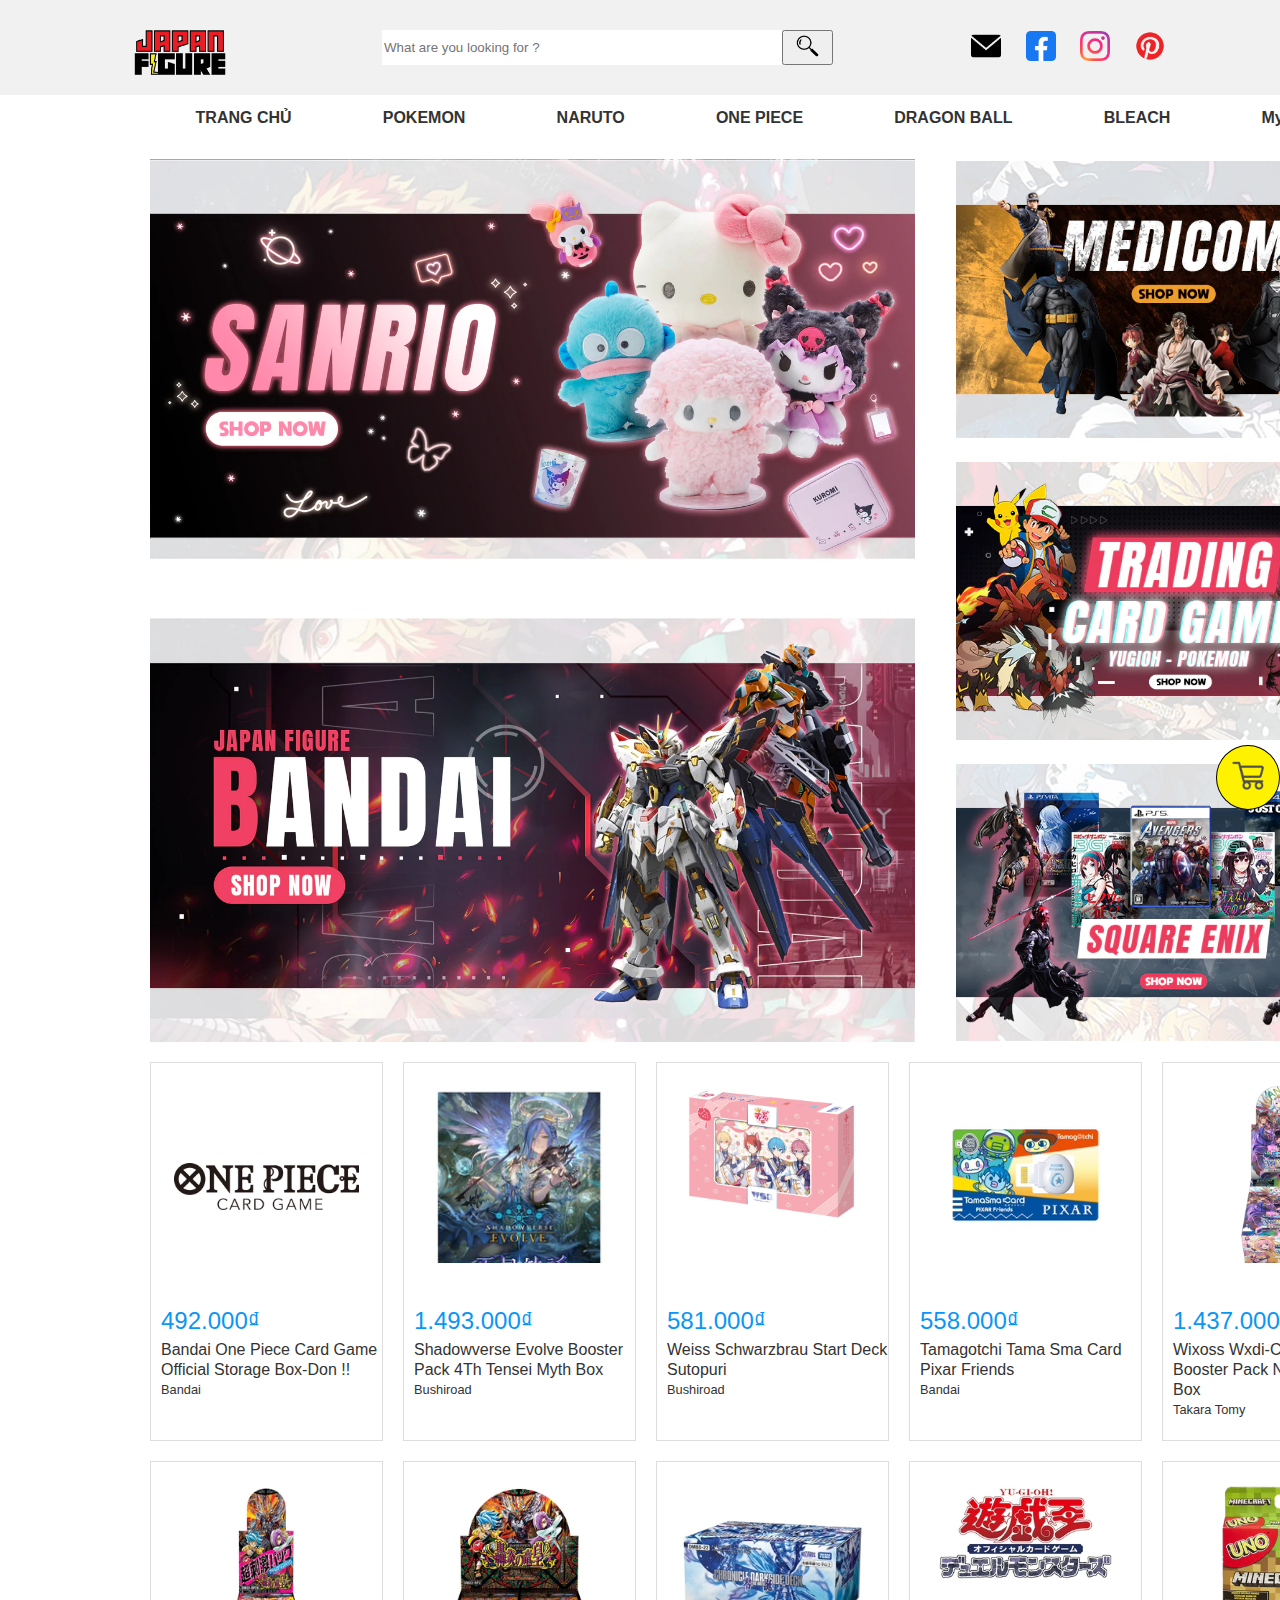
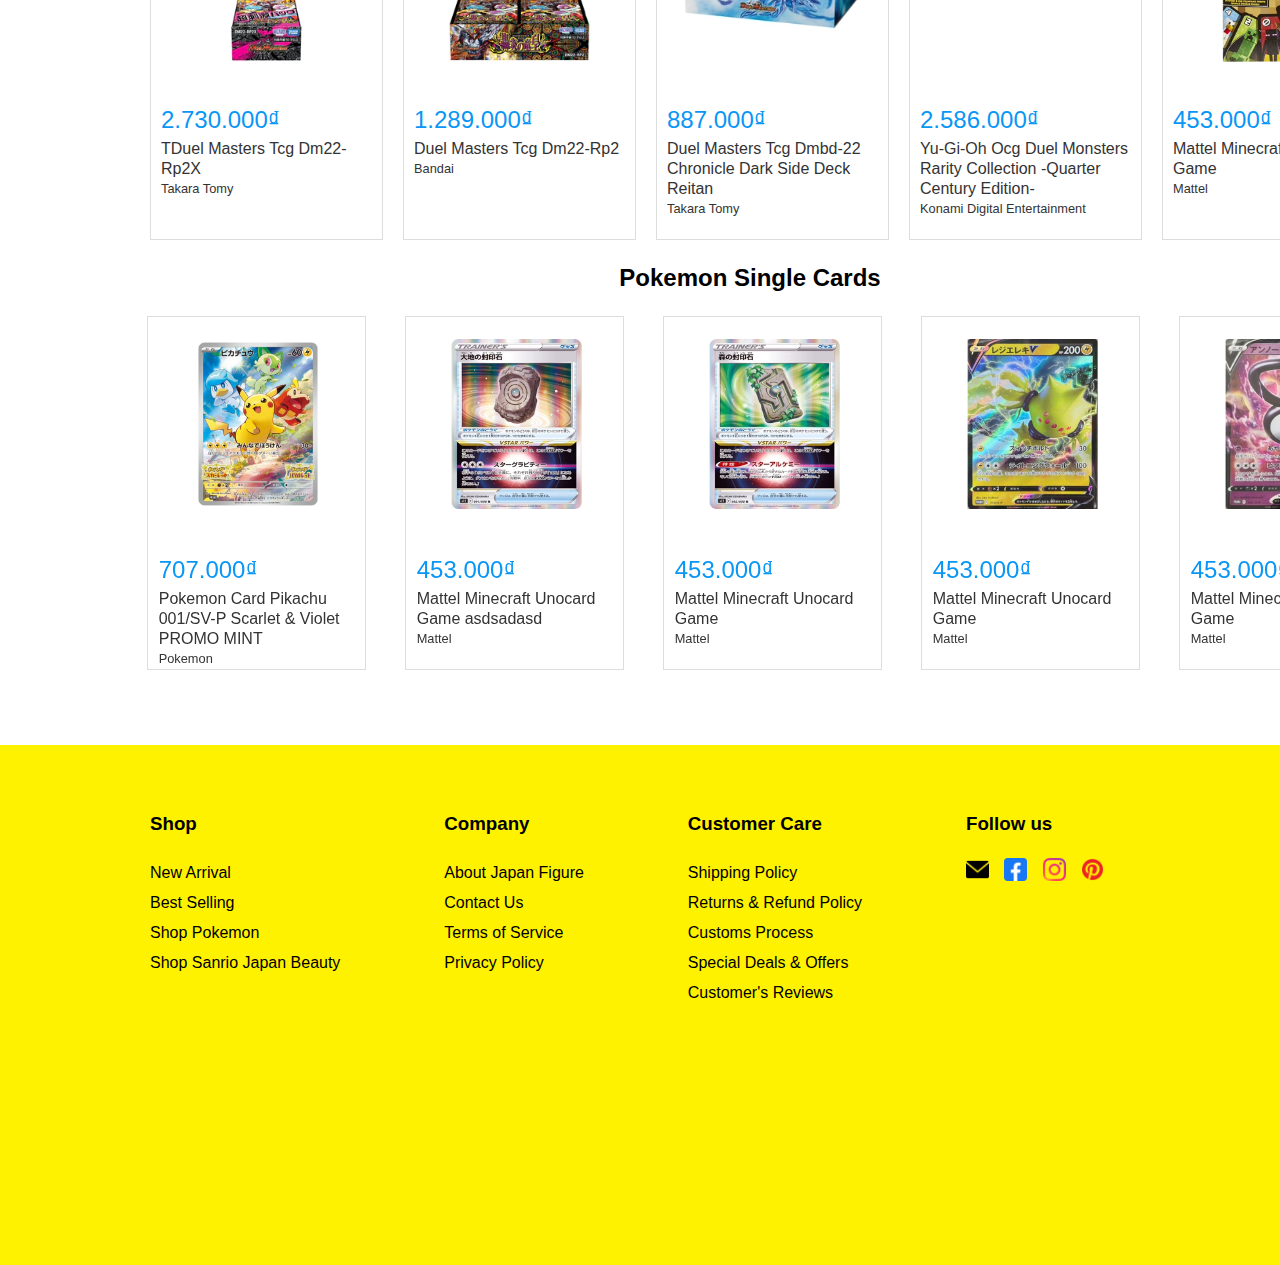
==== index.html @ 97827d73 "lepo" ====
<!DOCTYPE html>
<html lang="en">

<head>
    <title>CSS Website Layout</title>
    <meta charset="utf-8">
    <meta name="viewport" content="width=device-width, initial-scale=1">
    <link rel="stylesheet" href="style.css">
</head>

<body>
    <div class="list_cart"></div>
    <div class="header">
        <div class="box_header">
            <img class="img_header" src="image/banner/logo_header.avif" alt="">
            <div class="box_search">
                <input type="text" name="" id="search_item" placeholder="What are you looking for ? ">
                <button class="button_search"><img src="image/icon/search_icon.png" alt="" width="70%"></button>
            </div>
        </div>
        <div class="bar_item">
            <div class="list_img">
                <a class="img_link" href=""><img src="image/icon/icon_mail.png" alt=""></a>
                <a class="img_link" href=""><img src="image/icon/icon_facebook.png" alt=""></a>
                <a class="img_link" href=""><img src="image/icon/icon_instagram.png" alt=""></a></a>
                <a class="img_link" href=""><img src="image/icon/icon_pinterest.png" alt=""></a></a>
            </div>
            <div class="info_item">
                <div><a href="Login.html" class="login"><img src="image/icon/icon_person.png" alt="" width="30px"
                            style="margin-right: 10%;"><span>Login</span></a></div>
                <div><a href=""><img src="image/icon/icon_cart.png" alt="" width="30px"></a></div>
            </div>
        </div>
    </div>

    <div class="topnav">
        <a href="#">TRANG CHỦ</a>
        <a href="#">POKEMON</a>
        <a href="#">NARUTO</a>
        <a href="#">ONE PIECE</a>
        <a href="#">DRAGON BALL</a>
        <a href="#">BLEACH</a>
        <a href="#">My Wishlist</a>
    </div>

    <div class="banner">
        <div class="banner_left">
            <img src="image/banner/banner1.webp" alt="" width="95%">
            <img src="image/banner/banner 4.webp" alt="" width="95%">
        </div>
        <div class="banner_right">
            <img src="image/banner/banner2.webp" alt="" width="80%">
            <img src="image/banner/banner3.webp" alt="" width="80%">
            <img src="image/banner/banner5.webp" alt="" width="80%">
        </div>
    </div>
    <div style="margin-left: 10%; margin-right: 7%;">
        <ul class="list_item" style="list-style-type: none;">
            <li class="item">
                <div>
                    <div class="border_box">
                        <img src="image/banner/card_1.avif" alt="" class="onepiece_img">
                    </div>
                    <div class="infomation_product">
                        <p class="price">492.000₫</p>
                        <a href="" class="link_item">Bandai One Piece Card Game Official Storage Box-Don !!</a><br>
                        <a href="" class="link_item" style="font-size: 0.8rem;">Bandai</a>
                    </div>
                    <div class="order">
                        <button>Quick Shop</button>
                        <button>Add to Cart</button>
                    </div>
                </div>
            </li>
            <li class="item">
                <div>
                    <div class="border_box">
                        <img src="image/banner/card_2.webp" alt="">
                    </div>
                    <div class="infomation_product">
                        <p class="price">1.493.000₫</p>
                        <a href="" class="link_item">Shadowverse Evolve Booster Pack 4Th Tensei Myth Box</a><br>
                        <a href="" class="link_item" style="font-size: 0.8rem;">Bushiroad</a>
                    </div>
                    <div class="order">
                        <button>Quick Shop</button>
                        <button>Add to Cart</button>
                    </div>
                </div>
            </li>
            <li class="item">
                <div>
                    <div class="border_box">
                        <img src="image/banner/card_3.webp" alt="">
                    </div>
                    <div class="infomation_product">
                        <p class="price">581.000₫</p>
                        <a href="" class="link_item">Weiss Schwarzbrau Start Deck Sutopuri</a><br>
                        <a href="" class="link_item" style="font-size: 0.8rem;">Bushiroad</a>
                    </div>
                    <div class="order">
                        <button>Quick Shop</button>
                        <button>Add to Cart</button>
                    </div>
                </div>
            </li>
            <li class="item">
                <div>
                    <div class="border_box">
                        <img src="image/banner/card_4.avif" alt="">
                    </div>
                    <div class="infomation_product">
                        <p class="price">558.000₫</p>
                        <a href="" class="link_item">Tamagotchi Tama Sma Card Pixar Friends</a><br>
                        <a href="" class="link_item" style="font-size: 0.8rem;">Bandai</a>
                    </div>
                    <div class="order">
                        <button>Quick Shop</button>
                        <button>Add to Cart</button>
                    </div>
                </div>
            </li>
            <li class="item">
                <div>
                    <div class="border_box">
                        <img src="image/banner/card_5.webp" alt="">
                    </div>
                    <div class="infomation_product">
                        <p class="price">1.437.000₫</p>
                        <a href="" class="link_item">Wixoss Wxdi-Cp01 Tcg Booster Pack Nijisanji Diva Box</a><br>
                        <a href="" class="link_item" style="font-size: 0.8rem;">Takara Tomy</a>
                    </div>
                    <div class="order">
                        <button>Quick Shop</button>
                        <button>Add to Cart</button>
                    </div>
                </div>
            </li>
            <li class="item">
                <div>
                    <div class="border_box">
                        <img src="image/banner/card_7.webp" alt="">
                    </div>
                    <div class="infomation_product">
                        <p class="price">2.730.000₫</p>
                        <a href="" class="link_item">TDuel Masters Tcg Dm22-Rp2X </a><br>
                        <a href="" class="link_item" style="font-size: 0.8rem;">Takara Tomy</a>
                    </div>
                    <div class="order">
                        <button>Quick Shop</button>
                        <button>Add to Cart</button>
                    </div>
                </div>
            </li>
            <li class="item">
                <div>
                    <div class="border_box">
                        <img src="image/banner/card_6.webp" alt="">
                    </div>
                    <div class="infomation_product">
                        <p class="price">1.289.000₫</p>
                        <a href="" class="link_item">Duel Masters Tcg Dm22-Rp2 </a><br>
                        <a href="" class="link_item" style="font-size: 0.8rem;">Bandai</a>
                    </div>
                    <div class="order">
                        <button>Quick Shop</button>
                        <button>Add to Cart</button>
                    </div>
                </div>
            </li>
            <li class="item">
                <div>
                    <div class="border_box">
                        <img src="image/banner/card_8.avif" alt="">
                    </div>
                    <div class="infomation_product">
                        <p class="price">887.000₫</p>
                        <a href="" class="link_item">Duel Masters Tcg Dmbd-22 Chronicle Dark Side Deck Reitan</a><br>
                        <a href="" class="link_item" style="font-size: 0.8rem;">Takara Tomy</a>
                    </div>
                    <div class="order">
                        <button>Quick Shop</button>
                        <button>Add to Cart</button>
                    </div>
                </div>
            </li>
            <li class="item">
                <div>
                    <div class="border_box">
                        <img src="image/banner/card_9.avif" alt="">
                    </div>
                    <div class="infomation_product">
                        <p class="price">2.586.000₫</p>
                        <a href="" class="link_item">Yu-Gi-Oh Ocg Duel Monsters Rarity Collection -Quarter Century
                            Edition-</a><br>
                        <a href="" class="link_item" style="font-size: 0.8rem;">Konami Digital Entertainment</a>
                    </div>
                    <div class="order">
                        <button>Quick Shop</button>
                        <button>Add to Cart</button>
                    </div>
                </div>
            </li>
            <li class="item">
                <div>
                    <div class="border_box">
                        <img src="image/banner/card_10.avif" alt="">
                    </div>
                    <div class="infomation_product">
                        <p class="price">453.000₫</p>
                        <a href="" class="link_item">Mattel Minecraft Unocard Game</a><br>
                        <a href="" class="link_item" style="font-size: 0.8rem;">Mattel</a>
                    </div>
                    <div class="order">
                        <button>Quick Shop</button>
                        <button>Add to Cart</button>
                    </div>
                </div>
            </li>
        </ul>
    </div>
    <div>
        <p class="title_pokemon">Pokemon Single Cards</p>
    </div>
    <div class="box_pokemon_items">
        <div class="border_item item">
            <div class="border_img_item"><img src="image/img pokemon/img_1.webp" alt="" width="90%"></div>
            <div class="describe">
                <p class="price">707.000₫</p>
                <a href="" class="link_item">Pokemon Card Pikachu 001/SV-P Scarlet &amp; Violet PROMO MINT</a><br>
                <a href="" class="link_item" style="font-size: 0.8rem;">Pokemon</a>
                <div class="order">
                    <button>Quick Shop</button>
                    <button>Add to Cart</button>
                </div>
            </div>
        </div>

        <div class="border_item item">
            <div class="border_img_item"><img src="image/img pokemon/img_2.avif" alt=""></div>
            <div class="describe">
                <p class="price">453.000₫</p>
                <a href="" class="link_item">Mattel Minecraft Unocard Game asdsadasd</a><br>
                <a href="" class="link_item" style="font-size: 0.8rem;">Mattel</a>
                <div class="order">
                    <button>Quick Shop</button>
                    <button>Add to Cart</button>
                </div>
            </div>
        </div>
        <div class="border_item item">
            <div class="border_img_item"><img src="image/img pokemon/img_3.avif" alt=""></div>
            <div class="describe">
                <p class="price">453.000₫</p>
                <a href="" class="link_item">Mattel Minecraft Unocard Game</a><br>
                <a href="" class="link_item" style="font-size: 0.8rem;">Mattel</a>
                <div class="order">
                    <button>Quick Shop</button>
                    <button>Add to Cart</button>
                </div>
            </div>
        </div>
        <div class="border_item item">
            <div class="border_img_item"><img src="image/img pokemon/img_4.webp" alt=""></div>
            <div class="describe">
                <p class="price">453.000₫</p>
                <a href="" class="link_item">Mattel Minecraft Unocard Game</a><br>
                <a href="" class="link_item" style="font-size: 0.8rem;">Mattel</a>
                <div class="order">
                    <button>Quick Shop</button>
                    <button>Add to Cart</button>
                </div>
            </div>
        </div>
        <div class="border_item item">
            <div class="border_img_item"><img src="image/img pokemon/img5.avif" alt=""></div>
            <div class="describe">
                <p class="price">453.000₫</p>
                <a href="" class="link_item">Mattel Minecraft Unocard Game</a><br>
                <a href="" class="link_item" style="font-size: 0.8rem;">Mattel</a>
                <div class="order">
                    <button>Quick Shop</button>
                    <button>Add to Cart</button>
                </div>
            </div>
        </div>
    </div>
    <footer class="footer">
        <div class="box_footer" >
            <div>
                <h3>Shop</h3>
                <a href="">New Arrival</a><br>
                <a href="">Best Selling</a><br>
                <a href="">Shop Pokemon</a><br>
                <a href="">Shop Sanrio</a>
                <a href="">Japan Beauty</a>
            </div>
            <div>
                <h3>Company</h3>
                <a href="">About Japan Figure</a><br>
                <a href="">Contact Us</a><br>
                <a href="">Terms of Service</a><br>
                <a href="">Privacy Policy</a>
            </div>
            <div>
                <h3>Customer Care</h3>
                <a href="">Shipping Policy</a><br>
                <a href="">Returns & Refund Policy</a><br>
                <a href="">Customs Process</a><br>
                <a href="">Special Deals & Offers</a><br>
                <a href="">Customer's Reviews</a>
            </div>
            <div>
                <h3>Follow us</h3>
                <div class="follow_icon">
                    <a href=""><div class="zoom"><img src="image/icon/icon_mail.png" alt=""></div></a>
                    <a href=""><div class="zoom"><img src="image/icon/icon_facebook.png" alt=""></div></a>
                    <a href=""><div class="zoom"><img src="image/icon/icon_instagram.png" alt=""></div></a>
                    <a href=""><div class="zoom"><img src="image/icon/icon_pinterest.png" alt=""></div></a>            
            </div>
        </div>
    </footer>
    <a href="" class="cart_icon"><img src="image/icon/icon_cart.png" alt=""></a>
</body>

</html>
---- style.css ----
* {
    box-sizing: border-box;
    font-family: 'Nunito Sans',sans-serif;
}

body {
    margin: 0 auto;
    width: 1500px;
}

/* Style the header */
.header {
    background-color: #f1f1f1;
    padding: 30px;
    text-align: center;
    display: flex;
    align-items: center;

}

/* Style the top navigation bar */
.topnav {
    width: 83%;
    margin-left: 10%;
    overflow: hidden;
    display: flex;
    justify-content: space-around;
    
}

/* Style the topnav links */
.topnav a {
    position: relative;
    float: left;
    display: block;
    color: #333;
    text-align: center;
    padding: 14px 16px;
    text-decoration: none;
    font-weight: 700;
}

/* Change color on hover */
.topnav a:hover {
    background-color: #ddd;
    color: black;
}

/* Create three equal columns that floats next to each other */
.column {
    float: left;
    width: 33.33%;
    padding: 15px;
}

/* Clear floats after the columns */
.row:after {
    content: "";
    display: table;
    clear: both;
}

/* Responsive layout - makes the three columns stack on top of each other instead of next to each other */
@media screen and (max-width:600px) {
    .column {
        width: 100%;
        margin-left: 10%;
        margin-right: 10%;
    }
}


.a:link{
    color:#fff200;
}
.a:visited{
    color:#fff200;
}.a:hover{
    color:red;
}
.img_header{
    width: 100px;
    height: 45px;
    margin-left: 100px;
}
#search_item{
   border: 0;
   width: 400px;
   height: 100%;
}
.box_header{
    height: 35px;
    width: 60%;
    display: flex;
    justify-content: space-between;
}
.box_search{
    display: flex;
}
.button_search{
    width: 10%;
    height: 100%;
}
.bar_item{
    width: 40%;
    display: flex;
    justify-content: space-around;
    justify-items: center;
}
.info_item{
    width: 30%;
    display: flex;
    justify-content: space-around;
}
.info_item>div{
    margin-left: 10px;
}
.info_item a{
    color: #000;
}
.info_item a:visited{
    color: #000;
}
.list_img{
    margin-left: 20px;
    margin-right: 20px;
    display: inline-block;
}
.list_img>a>img{
    width: 30px;
    margin-left: 20px;
}
.login{
    display: flex;
    align-items: center;
    text-decoration: none;
}
.banner{
    display: flex;
}
.banner_left{
    margin-left: 10%;
}
.banner_left>img{
    margin-top: 18px;
}
.banner_right>img{
    margin-top: 20px;
}
.list_item{
    display: grid;
    grid-template-columns: repeat(5,1fr);
    column-gap: 20px ;
    row-gap: 20px ;
    padding-left: 0;
}
.border_box{
    width: 80%;
    height: 200px;
    overflow: hidden;
    margin: auto;
}
.price{
    font-size: 1.5rem;
    color: #0996f5;
    margin: 20% 0 5px 0;
}
.infomation_product{
    margin: 0 0 20px 10px;
    
}
.list_item .onepiece_img{
    width: 100%;
    padding-top: 100px;
    padding-bottom: 50px;
    align-items: center;
}
.list_item img{
    width: 100%;
    padding-top: 20px;
    align-items: center;
}
.item{
    width: 100%;
    position: relative;
    border: #ddd 1px solid;
}
.item:hover{
    border: slategray 1px solid;
    box-shadow: 0 10px 10px #bdbdbd;
    transform: translateY(-3%);
    transition: -0.8s;
}
.link_item{
    text-decoration: none;
    line-height: 20px;
}
.link_item:visited{
    color: #333;
}
.link_item:hover{
    color: #0996f5;
}
.item:hover .order{
    display: block;
}
.order{
    position: absolute;
    height: 10%;
    width: 100%;
    top: 0;
    left: 0;
    background-color: rgba(255, 255, 255, 0.5);
    display: none;
}
.order button{
   margin: 10% 0 0 10px;
   width: 43%;
   height: 100%;
   background-color: #333;
   color: #fff200;
}
.order button:hover{
    transform: translate(0,-3px);
    transition: 0.3s;
    opacity: 0.7;
}
.title_pokemon{
    font-size: 1.5rem;
    text-align: center;
    font-weight: 700;
}
.box_pokemon_items{
    width: 86%;
    position: relative;
    display: flex;
    justify-content: space-around;
    
    margin-left: 8.5%;
    z-index: 1;
}
.border_img_item{
    margin-top: 10%;
    overflow: hidden;
}
.box_pokemon_items img{
    width: 60%;
    height: 170px;
    translate: 35%;
    margin: auto;
    position: relative;
}
.describe{
    margin: 20% 0 0 5%;
    
}
.border_item{
    border: #ddd 1px solid;
    width: 17%;
    position: relative;
}
.border_item:hover .order{
    display: block;
}
.footer{
    position: relative;
    width: 100%;
    height: 520px;
    background-color: #fff200;
    margin-top: 5%;
}
.box_footer{
    width: 80%;
    margin-left: 10%; 
    padding-top: 3%;
    display: flex;
    justify-content: space-between;
    line-height: 30px;
}
.box_footer a{
    text-decoration: none;
    color: #000;
}
.box_footer:visited{
    color: #000;
}
.follow_icon{
    width: 40%;
    display: flex;
    justify-content: space-between;
}
.follow_icon img{
    width: 60%;
    text-align: center;
}
.follow_icon a:hover .zoom { 
    transform: scale(1.5,1.5);
}
.cart_icon img{
    width: 100%;
}
.cart_icon{
    position: fixed;
    bottom: 10%;
    right:  0;
    width: 5%;
    border: #000 solid 1px;
    padding: 15px 15px 15px 15px;
    border-radius: 50%;
    background-color: #fff200;
   
}
.cart_icon:hover{
    transform: scale(1.2,1.2);
    transition: 0.3s;
}
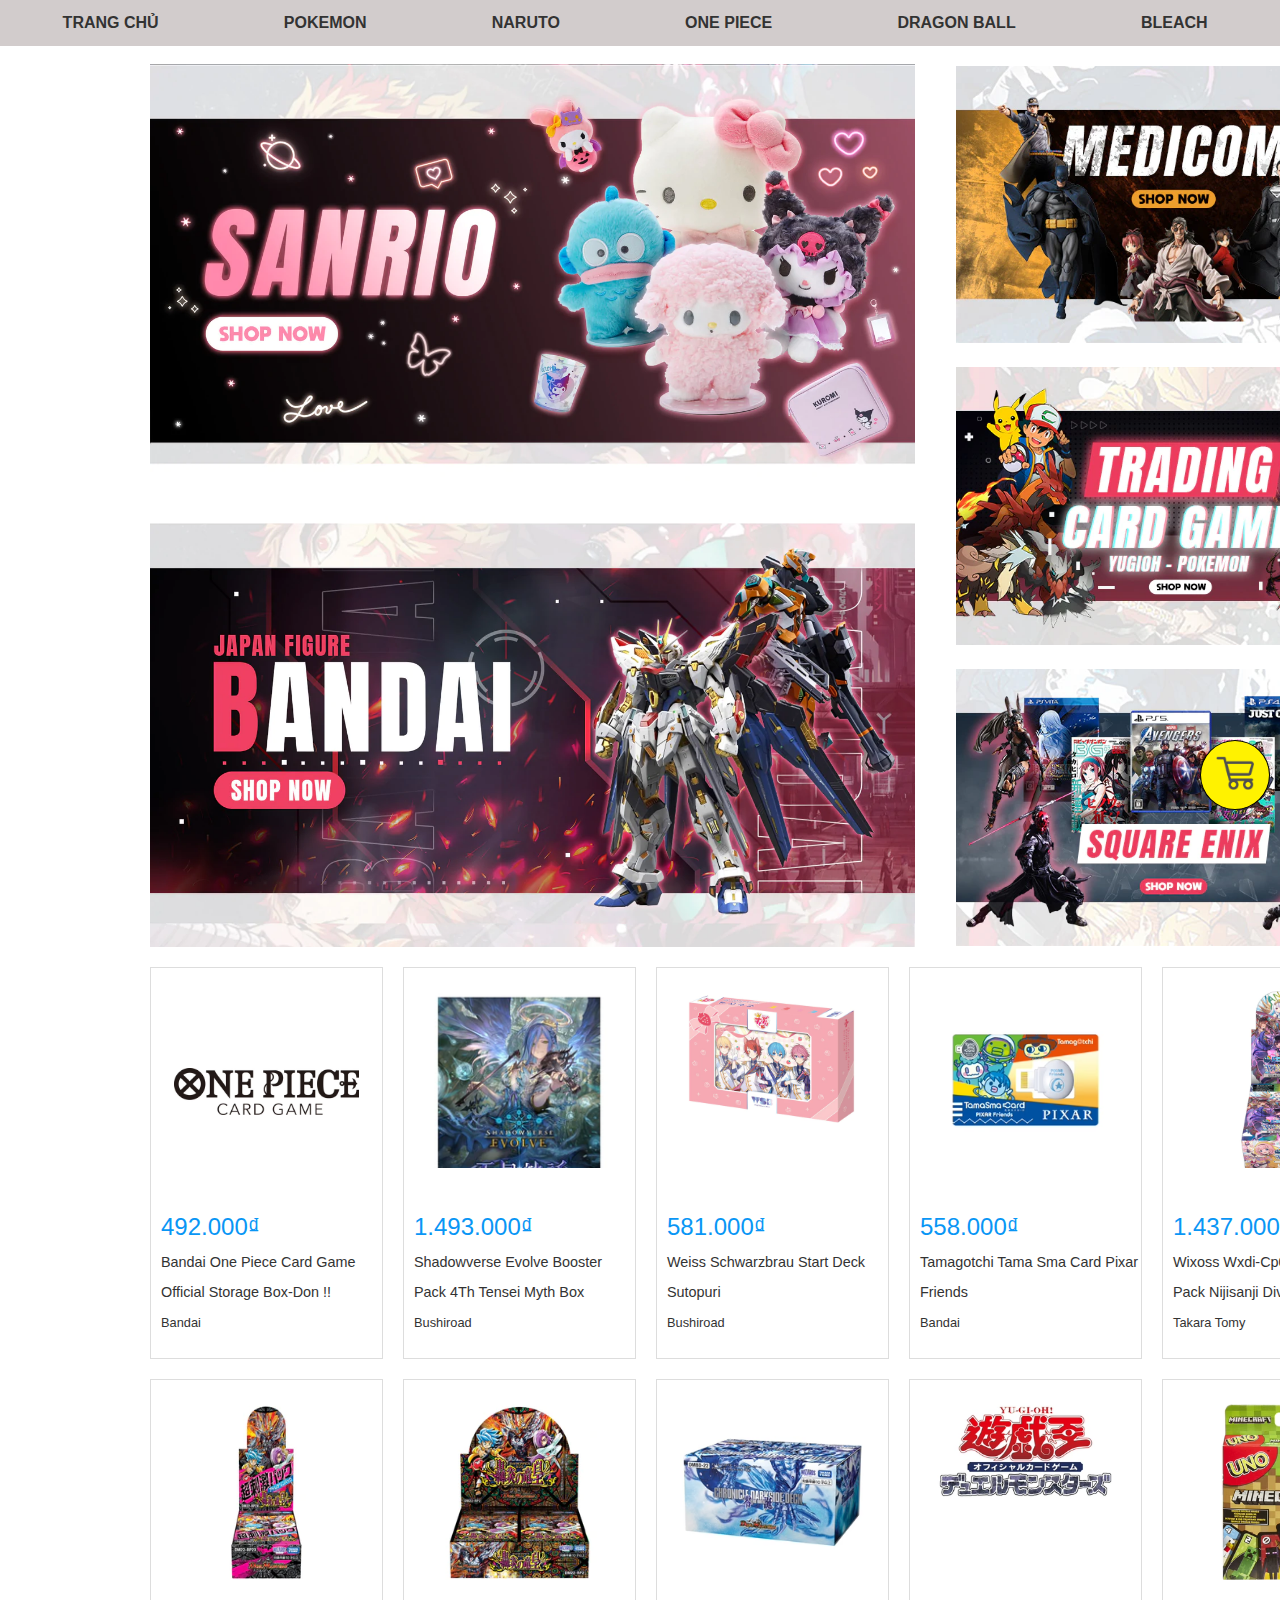
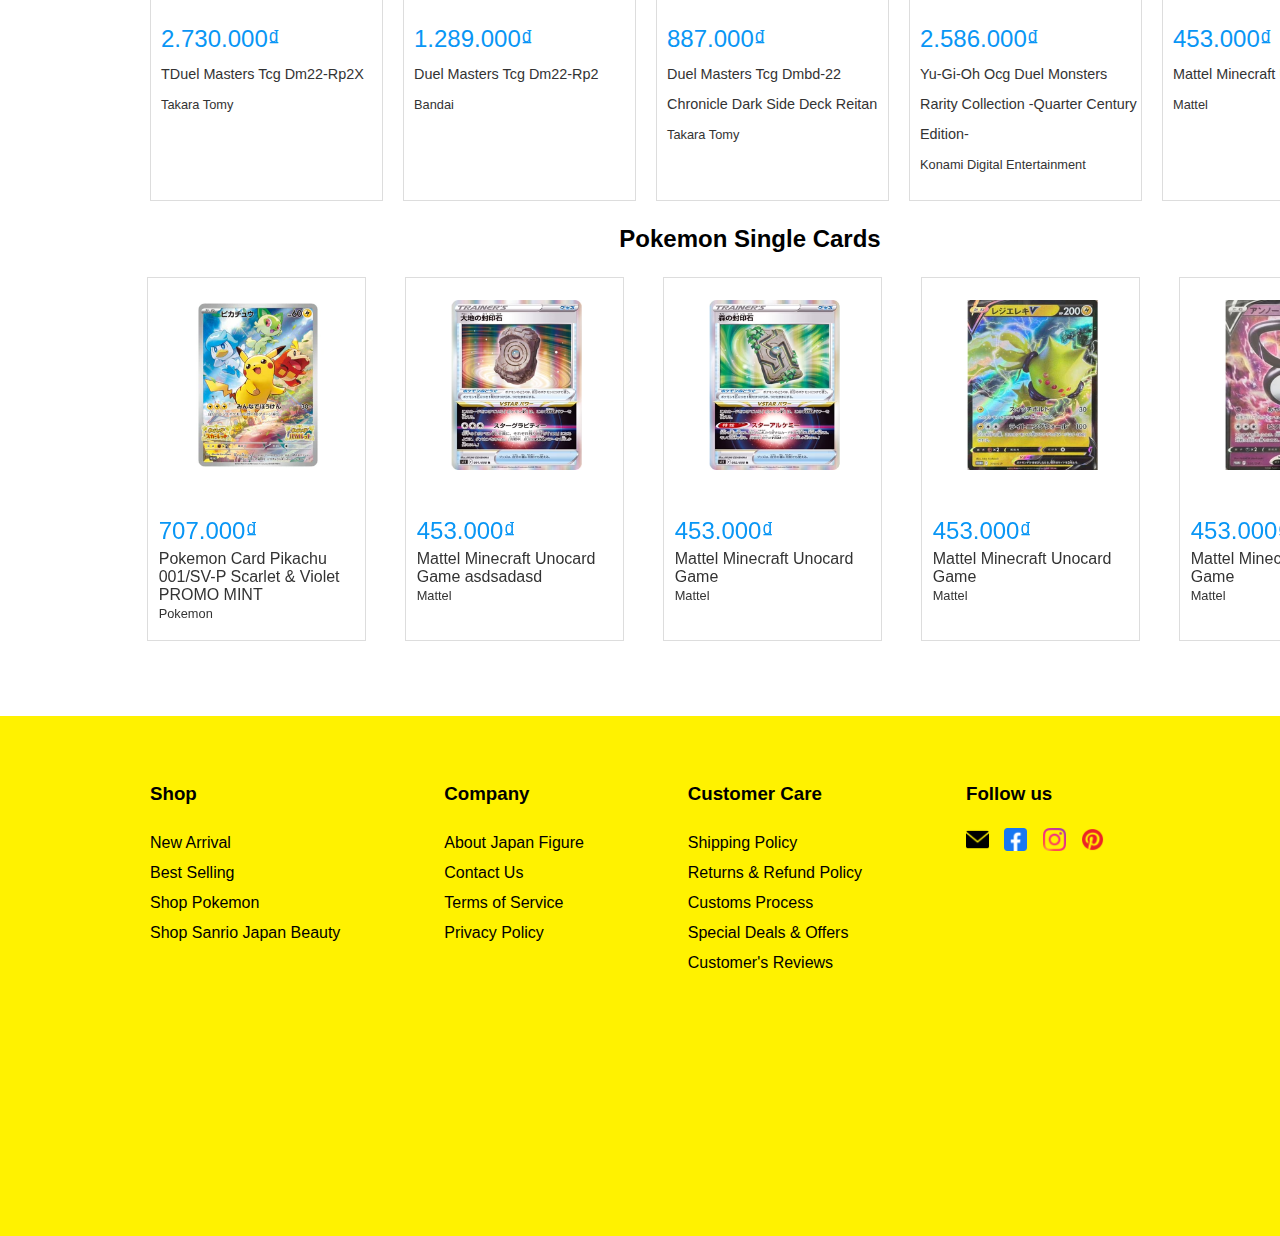
==== commit cde1dc62: "lepodo" ====
--- a/index.html
+++ b/index.html
@@ -6,33 +6,65 @@
     <meta charset="utf-8">
     <meta name="viewport" content="width=device-width, initial-scale=1">
     <link rel="stylesheet" href="style.css">
+    <link rel="stylesheet" href="stylebuy.css">
+    <script src="quickorder.js"></script>
+    
 </head>
 
 <body>
-    <div class="list_cart"></div>
-    <div class="header">
-        <div class="box_header">
-            <img class="img_header" src="image/banner/logo_header.avif" alt="">
-            <div class="box_search">
-                <input type="text" name="" id="search_item" placeholder="What are you looking for ? ">
-                <button class="button_search"><img src="image/icon/search_icon.png" alt="" width="70%"></button>
-            </div>
-        </div>
-        <div class="bar_item">
-            <div class="list_img">
-                <a class="img_link" href=""><img src="image/icon/icon_mail.png" alt=""></a>
-                <a class="img_link" href=""><img src="image/icon/icon_facebook.png" alt=""></a>
-                <a class="img_link" href=""><img src="image/icon/icon_instagram.png" alt=""></a></a>
-                <a class="img_link" href=""><img src="image/icon/icon_pinterest.png" alt=""></a></a>
-            </div>
-            <div class="info_item">
-                <div><a href="Login.html" class="login"><img src="image/icon/icon_person.png" alt="" width="30px"
-                            style="margin-right: 10%;"><span>Login</span></a></div>
-                <div><a href=""><img src="image/icon/icon_cart.png" alt="" width="30px"></a></div>
-            </div>
-        </div>
-    </div>
-
+   <div id="quick_order_page">
+    <div class="quick_order_box">
+        <button onclick="cancel_page()" id="cancel_quick_order"><img src="image/icon/cancel_icon.png" alt=""></button>
+        <div class="quick_order_flex__box">
+            <div><img id="img_product" src="image/img pokemon/Shadowverse_img.webp" alt=""></div>
+            <div class="box_content" style="margin-top: 3%;">
+                <p class="title_product">Shadowverse Evolve Booster Pack 4Th Tensei Myth Box</p>
+                <p>by
+                    <a class="company" href="">Bushiroad</a>
+                </p>
+                <p>Availability: <span style="color: #3c9342;">5+ in stock</span></p>
+                <p style="font-size: 1.4rem;">1.493.000₫</p>
+                <div class="quantily_product">
+                    <select name="" id="" class="combobox" aria-label="Quantily"> 
+                        <option value="">1</option>
+                        <option value="">2</option>
+                        <option value="">3</option>
+                        <option value="">4</option>
+                        <option value="">5</option>
+                        <option value="">6</option>
+                        <option value="">7</option>
+                        <option value="">8</option>
+                        <option value="">9</option>
+                        <option value="">10+</option>
+                    </select>
+                    <a href="" class="pre_order">Add to Cart</a>
+                </div>
+                <div class="shop_pay">
+                    <a href="">Buy with Shop Pay</a>
+    
+                </div>
+                <div class="payment">
+                    <a href="" class="payment_option">More payment options</a>
+                </div>
+                <div>
+                    <a href="" class="wishlist"><img src="image/icon/heart-icon.png" alt="">ADD TO WISHLIST</a>
+                </div>
+                <div>
+                    <p class="detail">Details:</p>
+                    <ul>
+                        <li>Brand: Bandai</li>
+                        <li>Weight: 340g</li>
+                        <li>Content: <br>
+                            <span>10 Packs total. Each Pack includes 11 cards (1x holo basic energy card is included in each pack).</span>
+                                <br><span>The full set will contain 184 different cards + secret rares.</span>
+                        </li>
+                    </ul>
+                    * This product information is updating, please contact us if you want to have any information.
+                </div>
+            </div>
+        </div>
+    </div>
+   </div>
     <div class="topnav">
         <a href="#">TRANG CHỦ</a>
         <a href="#">POKEMON</a>
@@ -57,7 +89,7 @@
     <div style="margin-left: 10%; margin-right: 7%;">
         <ul class="list_item" style="list-style-type: none;">
             <li class="item">
-                <div>
+                <a href="buy_product.html"  class="link_item">
                     <div class="border_box">
                         <img src="image/banner/card_1.avif" alt="" class="onepiece_img">
                     </div>
@@ -67,13 +99,13 @@
                         <a href="" class="link_item" style="font-size: 0.8rem;">Bandai</a>
                     </div>
                     <div class="order">
-                        <button>Quick Shop</button>
-                        <button>Add to Cart</button>
-                    </div>
-                </div>
-            </li>
-            <li class="item">
-                <div>
+                        <button onclick="quickorder_page()">Quick Shop</button>
+                        <button>Add to Cart</button>
+                    </div>
+                </a>
+            </li>
+            <li class="item">
+                <a href=""  class="link_item">
                     <div class="border_box">
                         <img src="image/banner/card_2.webp" alt="">
                     </div>
@@ -83,13 +115,13 @@
                         <a href="" class="link_item" style="font-size: 0.8rem;">Bushiroad</a>
                     </div>
                     <div class="order">
-                        <button>Quick Shop</button>
-                        <button>Add to Cart</button>
-                    </div>
-                </div>
-            </li>
-            <li class="item">
-                <div>
+                        <button onclick="quickorder_page()">Quick Shop</button>
+                        <button>Add to Cart</button>
+                    </div>
+                </a>
+            </li>
+            <li class="item">
+                <a href=""  class="link_item">
                     <div class="border_box">
                         <img src="image/banner/card_3.webp" alt="">
                     </div>
@@ -99,13 +131,13 @@
                         <a href="" class="link_item" style="font-size: 0.8rem;">Bushiroad</a>
                     </div>
                     <div class="order">
-                        <button>Quick Shop</button>
-                        <button>Add to Cart</button>
-                    </div>
-                </div>
-            </li>
-            <li class="item">
-                <div>
+                        <button onclick="quickorder_page()">Quick Shop</button>
+                        <button>Add to Cart</button>
+                    </div>
+                </a>
+            </li>
+            <li class="item">
+                <a href=""  class="link_item">
                     <div class="border_box">
                         <img src="image/banner/card_4.avif" alt="">
                     </div>
@@ -115,13 +147,13 @@
                         <a href="" class="link_item" style="font-size: 0.8rem;">Bandai</a>
                     </div>
                     <div class="order">
-                        <button>Quick Shop</button>
-                        <button>Add to Cart</button>
-                    </div>
-                </div>
-            </li>
-            <li class="item">
-                <div>
+                        <button onclick="quickorder_page()">Quick Shop</button>
+                        <button>Add to Cart</button>
+                    </div>
+                </a>
+            </li>
+            <li class="item">
+                <a href=""  class="link_item">
                     <div class="border_box">
                         <img src="image/banner/card_5.webp" alt="">
                     </div>
@@ -131,13 +163,13 @@
                         <a href="" class="link_item" style="font-size: 0.8rem;">Takara Tomy</a>
                     </div>
                     <div class="order">
-                        <button>Quick Shop</button>
-                        <button>Add to Cart</button>
-                    </div>
-                </div>
-            </li>
-            <li class="item">
-                <div>
+                        <button onclick="quickorder_page()">Quick Shop</button>
+                        <button>Add to Cart</button>
+                    </div>
+                </a>
+            </li>
+            <li class="item">
+                <a href=""  class="link_item">
                     <div class="border_box">
                         <img src="image/banner/card_7.webp" alt="">
                     </div>
@@ -147,13 +179,13 @@
                         <a href="" class="link_item" style="font-size: 0.8rem;">Takara Tomy</a>
                     </div>
                     <div class="order">
-                        <button>Quick Shop</button>
-                        <button>Add to Cart</button>
-                    </div>
-                </div>
-            </li>
-            <li class="item">
-                <div>
+                        <button onclick="quickorder_page()">Quick Shop</button>
+                        <button>Add to Cart</button>
+                    </div>
+                </a>
+            </li>
+            <li class="item">
+                <a href=""  class="link_item">
                     <div class="border_box">
                         <img src="image/banner/card_6.webp" alt="">
                     </div>
@@ -163,13 +195,13 @@
                         <a href="" class="link_item" style="font-size: 0.8rem;">Bandai</a>
                     </div>
                     <div class="order">
-                        <button>Quick Shop</button>
-                        <button>Add to Cart</button>
-                    </div>
-                </div>
-            </li>
-            <li class="item">
-                <div>
+                        <button onclick="quickorder_page()">Quick Shop</button>
+                        <button>Add to Cart</button>
+                    </div>
+                </a>
+            </li>
+            <li class="item">
+                <a href=""  class="link_item">
                     <div class="border_box">
                         <img src="image/banner/card_8.avif" alt="">
                     </div>
@@ -179,13 +211,13 @@
                         <a href="" class="link_item" style="font-size: 0.8rem;">Takara Tomy</a>
                     </div>
                     <div class="order">
-                        <button>Quick Shop</button>
-                        <button>Add to Cart</button>
-                    </div>
-                </div>
-            </li>
-            <li class="item">
-                <div>
+                        <button onclick="quickorder_page()">Quick Shop</button>
+                        <button>Add to Cart</button>
+                    </div>
+                </a>
+            </li>
+            <li class="item">
+                <a href=""  class="link_item">
                     <div class="border_box">
                         <img src="image/banner/card_9.avif" alt="">
                     </div>
@@ -196,13 +228,13 @@
                         <a href="" class="link_item" style="font-size: 0.8rem;">Konami Digital Entertainment</a>
                     </div>
                     <div class="order">
-                        <button>Quick Shop</button>
-                        <button>Add to Cart</button>
-                    </div>
-                </div>
-            </li>
-            <li class="item">
-                <div>
+                        <button onclick="quickorder_page()">Quick Shop</button>
+                        <button>Add to Cart</button>
+                    </div>
+                </a>
+            </li>
+            <li class="item">
+                <a href="" class="link_item">
                     <div class="border_box">
                         <img src="image/banner/card_10.avif" alt="">
                     </div>
@@ -212,10 +244,10 @@
                         <a href="" class="link_item" style="font-size: 0.8rem;">Mattel</a>
                     </div>
                     <div class="order">
-                        <button>Quick Shop</button>
-                        <button>Add to Cart</button>
-                    </div>
-                </div>
+                        <button onclick="quickorder_page()">Quick Shop</button>
+                        <button>Add to Cart</button>
+                    </div>
+                </a>
             </li>
         </ul>
     </div>
@@ -230,7 +262,7 @@
                 <a href="" class="link_item">Pokemon Card Pikachu 001/SV-P Scarlet &amp; Violet PROMO MINT</a><br>
                 <a href="" class="link_item" style="font-size: 0.8rem;">Pokemon</a>
                 <div class="order">
-                    <button>Quick Shop</button>
+                    <button onclick="quickorder_page()">Quick Shop</button>
                     <button>Add to Cart</button>
                 </div>
             </div>
@@ -243,7 +275,7 @@
                 <a href="" class="link_item">Mattel Minecraft Unocard Game asdsadasd</a><br>
                 <a href="" class="link_item" style="font-size: 0.8rem;">Mattel</a>
                 <div class="order">
-                    <button>Quick Shop</button>
+                    <button onclick="quickorder_page()">Quick Shop</button>
                     <button>Add to Cart</button>
                 </div>
             </div>
@@ -255,7 +287,7 @@
                 <a href="" class="link_item">Mattel Minecraft Unocard Game</a><br>
                 <a href="" class="link_item" style="font-size: 0.8rem;">Mattel</a>
                 <div class="order">
-                    <button>Quick Shop</button>
+                    <button onclick="quickorder_page()">Quick Shop</button>
                     <button>Add to Cart</button>
                 </div>
             </div>
@@ -267,7 +299,7 @@
                 <a href="" class="link_item">Mattel Minecraft Unocard Game</a><br>
                 <a href="" class="link_item" style="font-size: 0.8rem;">Mattel</a>
                 <div class="order">
-                    <button>Quick Shop</button>
+                    <button onclick="quickorder_page()">Quick Shop</button>
                     <button>Add to Cart</button>
                 </div>
             </div>
@@ -279,7 +311,7 @@
                 <a href="" class="link_item">Mattel Minecraft Unocard Game</a><br>
                 <a href="" class="link_item" style="font-size: 0.8rem;">Mattel</a>
                 <div class="order">
-                    <button>Quick Shop</button>
+                    <button onclick="quickorder_page()">Quick Shop</button>
                     <button>Add to Cart</button>
                 </div>
             </div>
--- a/style.css
+++ b/style.css
@@ -1,6 +1,6 @@
 * {
     box-sizing: border-box;
-    font-family: 'Nunito Sans',sans-serif;
+    font-family: 'Nunito Sans', sans-serif;
 }
 
 body {
@@ -20,12 +20,12 @@
 
 /* Style the top navigation bar */
 .topnav {
-    width: 83%;
-    margin-left: 10%;
+    width: 100%;
     overflow: hidden;
     display: flex;
     justify-content: space-around;
-    
+    background-color: #d2cccc;
+    text-transform: uppercase;
 }
 
 /* Style the topnav links */
@@ -70,141 +70,176 @@
 }
 
 
-.a:link{
-    color:#fff200;
-}
-.a:visited{
-    color:#fff200;
-}.a:hover{
-    color:red;
-}
-.img_header{
+.a:link {
+    color: #fff200;
+}
+
+.a:visited {
+    color: #fff200;
+}
+
+.a:hover {
+    color: red;
+}
+
+.img_header {
     width: 100px;
     height: 45px;
     margin-left: 100px;
 }
-#search_item{
-   border: 0;
-   width: 400px;
-   height: 100%;
-}
-.box_header{
+
+#search_item {
+    border: 0;
+    width: 400px;
+    height: 100%;
+}
+
+.box_header {
     height: 35px;
     width: 60%;
     display: flex;
     justify-content: space-between;
 }
-.box_search{
-    display: flex;
-}
-.button_search{
+
+.box_search {
+    display: flex;
+}
+
+.button_search {
     width: 10%;
     height: 100%;
 }
-.bar_item{
+
+.bar_item {
     width: 40%;
     display: flex;
     justify-content: space-around;
     justify-items: center;
 }
-.info_item{
+
+.info_item {
     width: 30%;
     display: flex;
     justify-content: space-around;
 }
-.info_item>div{
+
+.info_item>div {
     margin-left: 10px;
 }
-.info_item a{
+
+.info_item a {
     color: #000;
 }
-.info_item a:visited{
+
+.info_item a:visited {
     color: #000;
 }
-.list_img{
+
+.list_img {
     margin-left: 20px;
     margin-right: 20px;
     display: inline-block;
 }
-.list_img>a>img{
+
+.list_img>a>img {
     width: 30px;
     margin-left: 20px;
 }
-.login{
+
+.login {
     display: flex;
     align-items: center;
     text-decoration: none;
 }
-.banner{
-    display: flex;
-}
-.banner_left{
+
+.banner {
+    display: flex;
+}
+
+.banner_left {
     margin-left: 10%;
 }
-.banner_left>img{
+
+.banner_left>img {
     margin-top: 18px;
 }
-.banner_right>img{
+
+.banner_right>img {
     margin-top: 20px;
 }
-.list_item{
+
+.list_item {
     display: grid;
-    grid-template-columns: repeat(5,1fr);
-    column-gap: 20px ;
-    row-gap: 20px ;
+    grid-template-columns: repeat(5, 1fr);
+    column-gap: 20px;
+    row-gap: 20px;
     padding-left: 0;
-}
-.border_box{
+
+}
+
+.border_box {
     width: 80%;
     height: 200px;
     overflow: hidden;
     margin: auto;
 }
-.price{
+
+.price {
     font-size: 1.5rem;
     color: #0996f5;
     margin: 20% 0 5px 0;
-}
-.infomation_product{
+
+}
+
+.infomation_product {
     margin: 0 0 20px 10px;
-    
-}
-.list_item .onepiece_img{
+
+}
+
+.list_item .onepiece_img {
     width: 100%;
     padding-top: 100px;
     padding-bottom: 50px;
     align-items: center;
 }
-.list_item img{
+
+.list_item img {
     width: 100%;
     padding-top: 20px;
     align-items: center;
 }
-.item{
+
+.item {
     width: 100%;
     position: relative;
     border: #ddd 1px solid;
 }
-.item:hover{
+
+.item:hover {
     border: slategray 1px solid;
     box-shadow: 0 10px 10px #bdbdbd;
     transform: translateY(-3%);
     transition: -0.8s;
 }
-.link_item{
+
+.link_item {
     text-decoration: none;
-    line-height: 20px;
-}
-.link_item:visited{
+
+}
+
+.link_item:visited {
     color: #333;
 }
-.link_item:hover{
+
+.link_item:hover {
     color: #0996f5;
 }
-.item:hover .order{
+
+.item:hover .order {
     display: block;
 }
-.order{
+
+.order {
     position: absolute;
     height: 10%;
     width: 100%;
@@ -213,104 +248,167 @@
     background-color: rgba(255, 255, 255, 0.5);
     display: none;
 }
-.order button{
-   margin: 10% 0 0 10px;
-   width: 43%;
-   height: 100%;
-   background-color: #333;
-   color: #fff200;
-}
-.order button:hover{
-    transform: translate(0,-3px);
+
+.order button {
+    margin: 10% 0 0 10px;
+    width: 43%;
+    height: 100%;
+    background-color: #333;
+    color: #fff200;
+}
+
+.order button:hover {
+    transform: translate(0, -3px);
     transition: 0.3s;
     opacity: 0.7;
 }
-.title_pokemon{
+
+.title_pokemon {
     font-size: 1.5rem;
     text-align: center;
     font-weight: 700;
 }
-.box_pokemon_items{
+
+.box_pokemon_items {
     width: 86%;
     position: relative;
     display: flex;
     justify-content: space-around;
-    
+
     margin-left: 8.5%;
     z-index: 1;
 }
-.border_img_item{
+
+.border_img_item {
     margin-top: 10%;
     overflow: hidden;
 }
-.box_pokemon_items img{
+
+.box_pokemon_items img {
     width: 60%;
     height: 170px;
     translate: 35%;
     margin: auto;
     position: relative;
 }
-.describe{
-    margin: 20% 0 0 5%;
-    
-}
-.border_item{
+
+.describe {
+    margin: 20% 0 8% 5%;
+}
+
+.border_item {
     border: #ddd 1px solid;
     width: 17%;
     position: relative;
 }
-.border_item:hover .order{
+
+.border_item:hover .order {
     display: block;
 }
-.footer{
+
+.footer {
     position: relative;
     width: 100%;
     height: 520px;
     background-color: #fff200;
     margin-top: 5%;
 }
-.box_footer{
+
+.box_footer {
     width: 80%;
-    margin-left: 10%; 
+    margin-left: 10%;
     padding-top: 3%;
     display: flex;
     justify-content: space-between;
     line-height: 30px;
 }
-.box_footer a{
+
+.box_footer a {
     text-decoration: none;
     color: #000;
 }
-.box_footer:visited{
+
+.box_footer:visited {
     color: #000;
 }
-.follow_icon{
+
+.follow_icon {
     width: 40%;
     display: flex;
     justify-content: space-between;
 }
-.follow_icon img{
+
+.follow_icon img {
     width: 60%;
     text-align: center;
 }
-.follow_icon a:hover .zoom { 
-    transform: scale(1.5,1.5);
-}
-.cart_icon img{
-    width: 100%;
-}
-.cart_icon{
+
+.follow_icon a:hover .zoom {
+    transform: scale(1.5, 1.5);
+}
+
+.cart_icon img {
+    width: 100%;
+}
+
+.cart_icon {
     position: fixed;
     bottom: 10%;
-    right:  0;
-    width: 5%;
+    right: 10px;
+    width: 70px;
     border: #000 solid 1px;
     padding: 15px 15px 15px 15px;
     border-radius: 50%;
     background-color: #fff200;
+
+}
+
+.cart_icon:hover {
+    transform: scale(1.2, 1.2);
+    transition: 0.3s;
+}
+
+#quick_order_page {
+    position: fixed;
+    top: 0;
+    left: 0;
+    right: 0;
+    bottom: 0;
+    z-index: 2;
+    overflow: hidden;
+    overflow-y: auto;
+    background-color: rgba(0, 0, 0, 0.3);
+    display: none;
+}
+.quick_order_box 
+{
+    position: relative;
+    top: 5%;
+    width: 70%;
+    background-color: white;
+    margin: auto;
+    height: 120%;
+    overflow: hidden;
+}
+
+.quick_order_box img {
+    width: 70%;
+    margin: 10% 0 0 10%;
+}
+.quick_order_flex__box{
+    display: flex;
+    justify-content: space-around;
    
 }
-.cart_icon:hover{
-    transform: scale(1.2,1.2);
-    transition: 0.3s;
-}
+.cancel_quicK_order {
+    float: right;
+    text-decoration: none;
+}
+
+#cancel_quick_order{
+    position: relative;
+    float: right;
+    width: 5%;
+    border: none;
+    background-color: white;
+}--- a/stylebuy.css
+++ b/stylebuy.css
@@ -0,0 +1,164 @@
+* {
+    font-family: 'Montserrat', sans-serif;
+}
+
+.box_product {
+    display: flex;
+    overflow: hidden;
+}
+
+.img_product {
+    width: 40%;
+    height: 500px;
+    margin: auto;
+}
+
+.img_product img {
+    width: 70%;
+}
+
+.title_product {
+    font-weight: 900;
+    font-size: 2rem;
+}
+
+.box_content {
+    width: 50%;
+}
+
+.company {
+    text-decoration: none;
+}
+
+.company:visited {
+    color: aqua;
+}
+
+.company:hover {
+    color: rgb(36, 95, 95);
+    ;
+}
+
+.quantily_product {
+    display: flex;
+    justify-content: space-between;
+    justify-items: center;
+    position: relative;
+}
+
+.combobox {
+    width: 15%;
+    height: 50px;
+    text-align: center;
+    border: 1px solid thistle;
+}
+
+.pre_order {
+    border: solid 1px thistle;
+    width: 60%;
+    height: 20%px;
+    margin-right: 23%;
+    text-align: center;
+    padding-top: 15px;
+    font-weight: 700;
+    text-decoration: none;
+}
+
+.pre_order:visited {
+    color: #333;
+}
+
+.order .combobox:hover,
+.pre_order:hover {
+    border: 1px solid rgb(210, 213, 216, 1);
+}
+
+.shop_pay {
+    margin-top: 15px;
+    width: 77%;
+    height: 40px;
+    padding-top: 10px;
+    background-color: blueviolet;
+    text-align: center;
+    color: #fff;
+}
+
+.shop_pay a {
+    text-decoration: none;
+    font-weight: 500;
+}
+
+.shop_pay a:visited {
+    color: #fff;
+}
+
+.shop_pay:hover {
+    background-color: rgb(96, 74, 117);
+}
+
+.payment {
+    margin-top: 15px;
+    width: 77%;
+    text-align: center;
+}
+
+.payment_option {
+    margin-top: 30px;
+    color: #0996f5;
+    text-decoration: none;
+}
+
+.payment_option:hover {
+    color: #5891b8;
+}
+
+.wishlist {
+    margin-top: 10px;
+    display: flex;
+    align-items: center;
+    text-decoration: none;
+    color: #333;
+}
+
+.wishlist img {
+    width: 5%;
+    margin: 0px 5px 0 10px;
+}
+
+.detail {
+    font-size: 1.5rem;
+    font-weight: 700;
+}
+
+ul li {
+    font-size: 0.9rem;
+    line-height: 30px;
+}
+
+.title_also_like {
+    text-align: center;
+    font-weight: 800;
+    font-size: 1.2rem;
+}
+.item_pokemon img{
+    transform: translate(18%);
+}
+.item_pokemon a{
+    font-size: 1rem;
+}
+.item_pokemon {
+    margin: 0 5% 0 5%;
+    display: flex;
+    justify-content: space-around;
+    
+}
+
+.item_buy_product {
+    border: #333 1px solid;
+    width: 18%;
+    overflow: hidden;
+}
+
+.content_pokemon {
+    text-align: left;
+}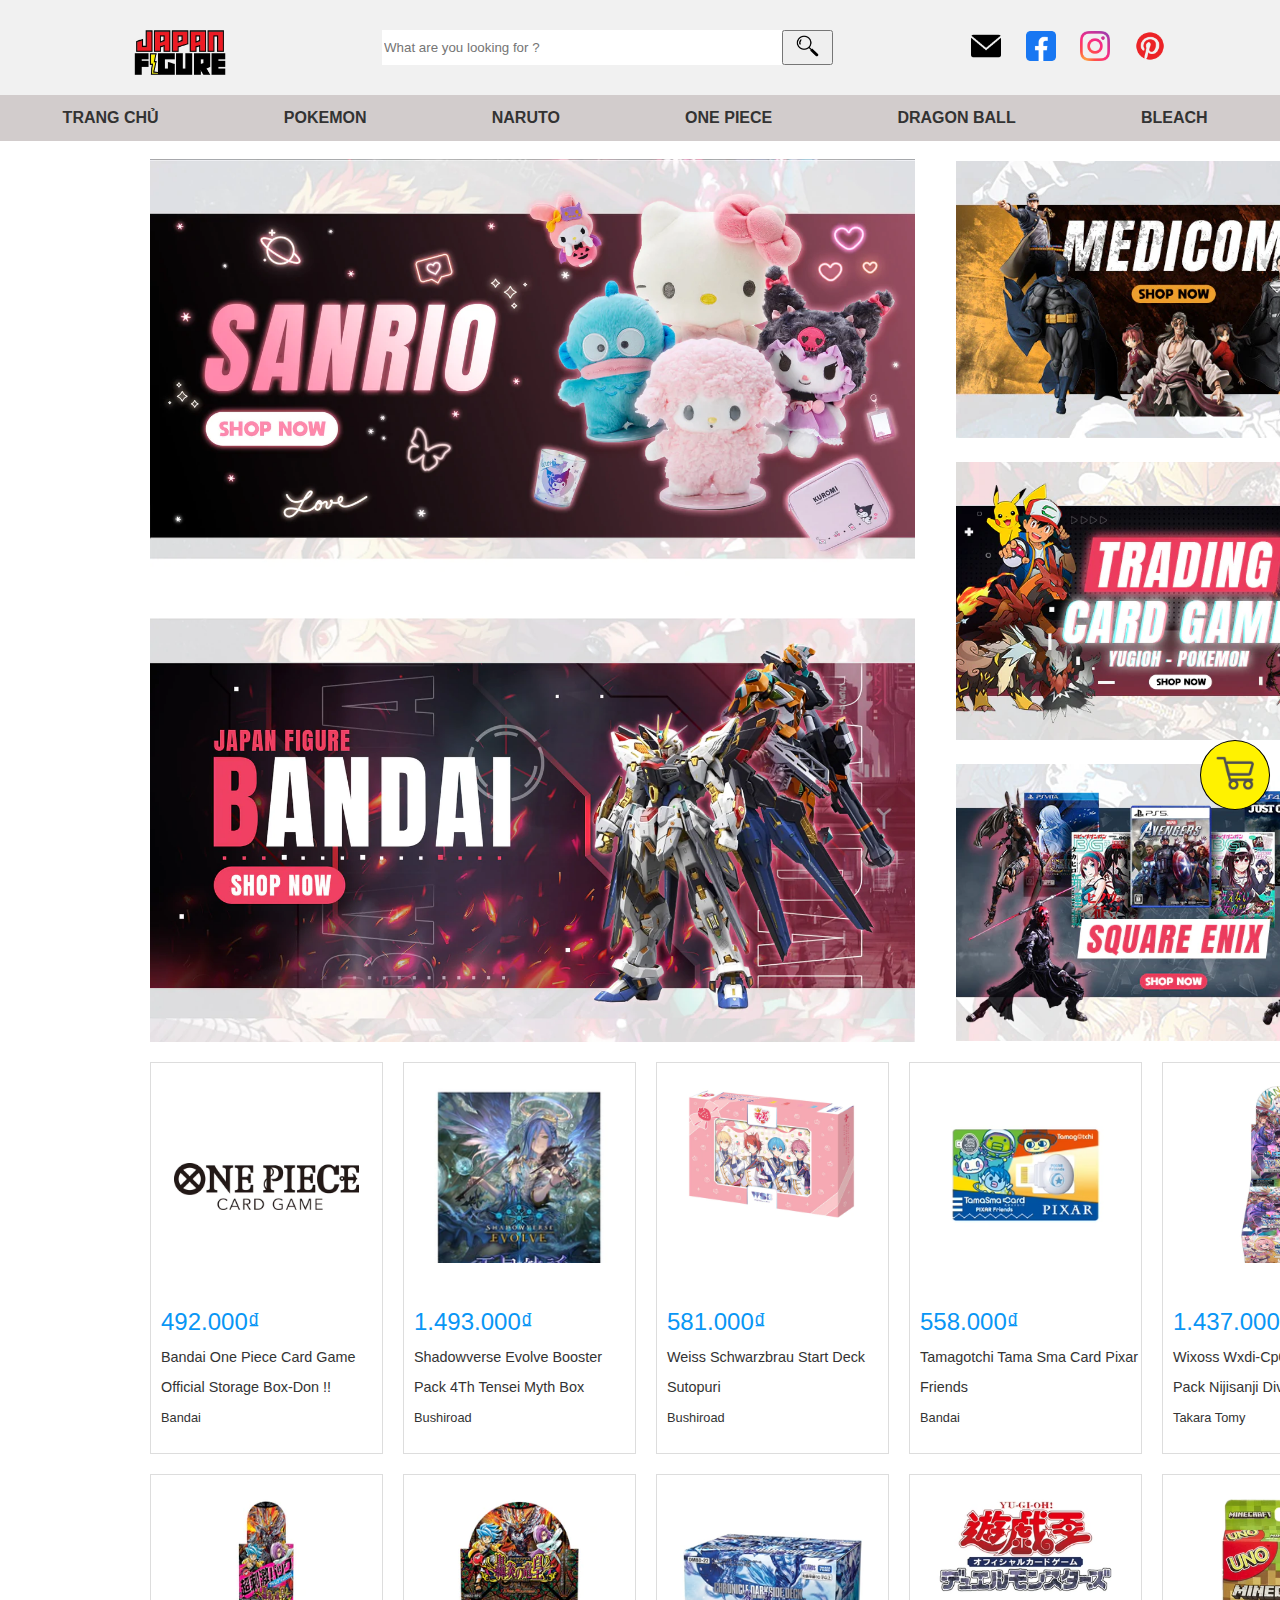
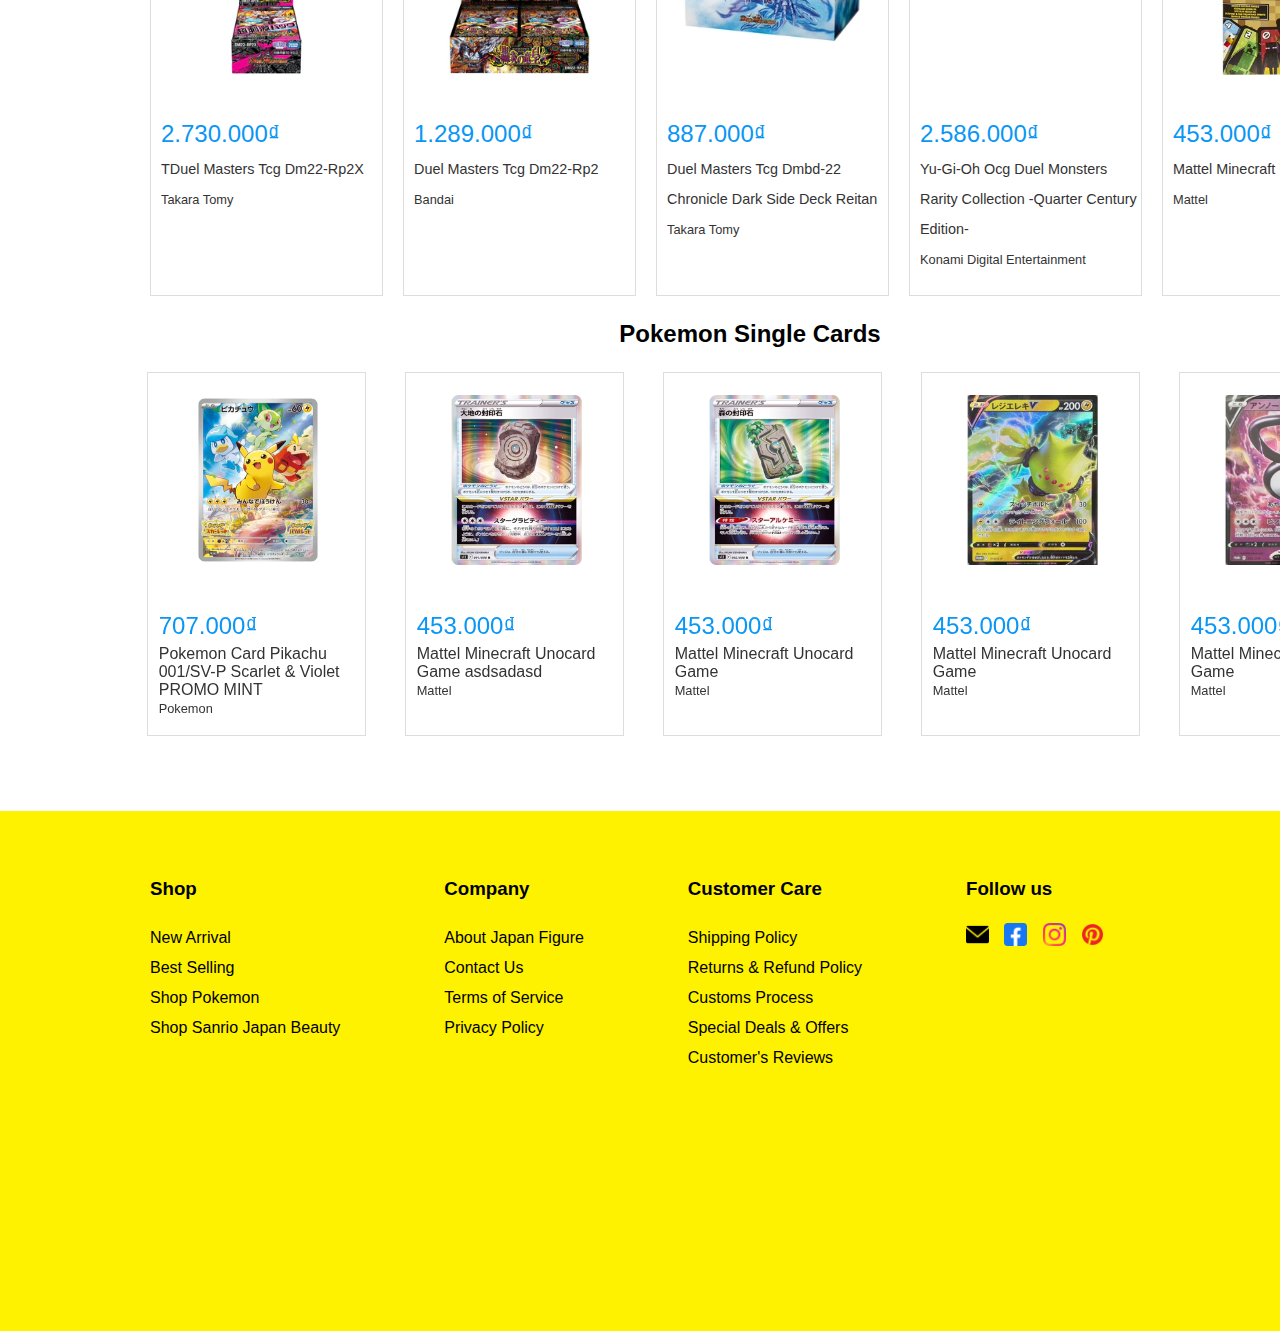
==== commit a1e951f5: "le" ====
--- a/index.html
+++ b/index.html
@@ -65,6 +65,29 @@
         </div>
     </div>
    </div>
+   <div class="list_cart"></div>
+    <div class="header">
+        <div class="box_header">
+            <img class="img_header" src="image/banner/logo_header.avif" alt="">
+            <div class="box_search">
+                <input type="text" name="" id="search_item" placeholder="What are you looking for ? ">
+                <button class="button_search"><img src="image/icon/search_icon.png" alt="" width="70%"></button>
+            </div>
+        </div>
+        <div class="bar_item">
+            <div class="list_img">
+                <a class="img_link" href=""><img src="image/icon/icon_mail.png" alt=""></a>
+                <a class="img_link" href=""><img src="image/icon/icon_facebook.png" alt=""></a>
+                <a class="img_link" href=""><img src="image/icon/icon_instagram.png" alt=""></a></a>
+                <a class="img_link" href=""><img src="image/icon/icon_pinterest.png" alt=""></a></a>
+            </div>
+            <div class="info_item">
+                <div><a href="" class="login"><img src="image/icon/icon_person.png" alt="" width="30px"
+                            style="margin-right: 10%;"><span>Login</span></a></div>
+                <div><a href=""><img src="image/icon/icon_cart.png" alt="" width="30px"></a></div>
+            </div>
+        </div>
+    </div>
     <div class="topnav">
         <a href="#">TRANG CHỦ</a>
         <a href="#">POKEMON</a>
